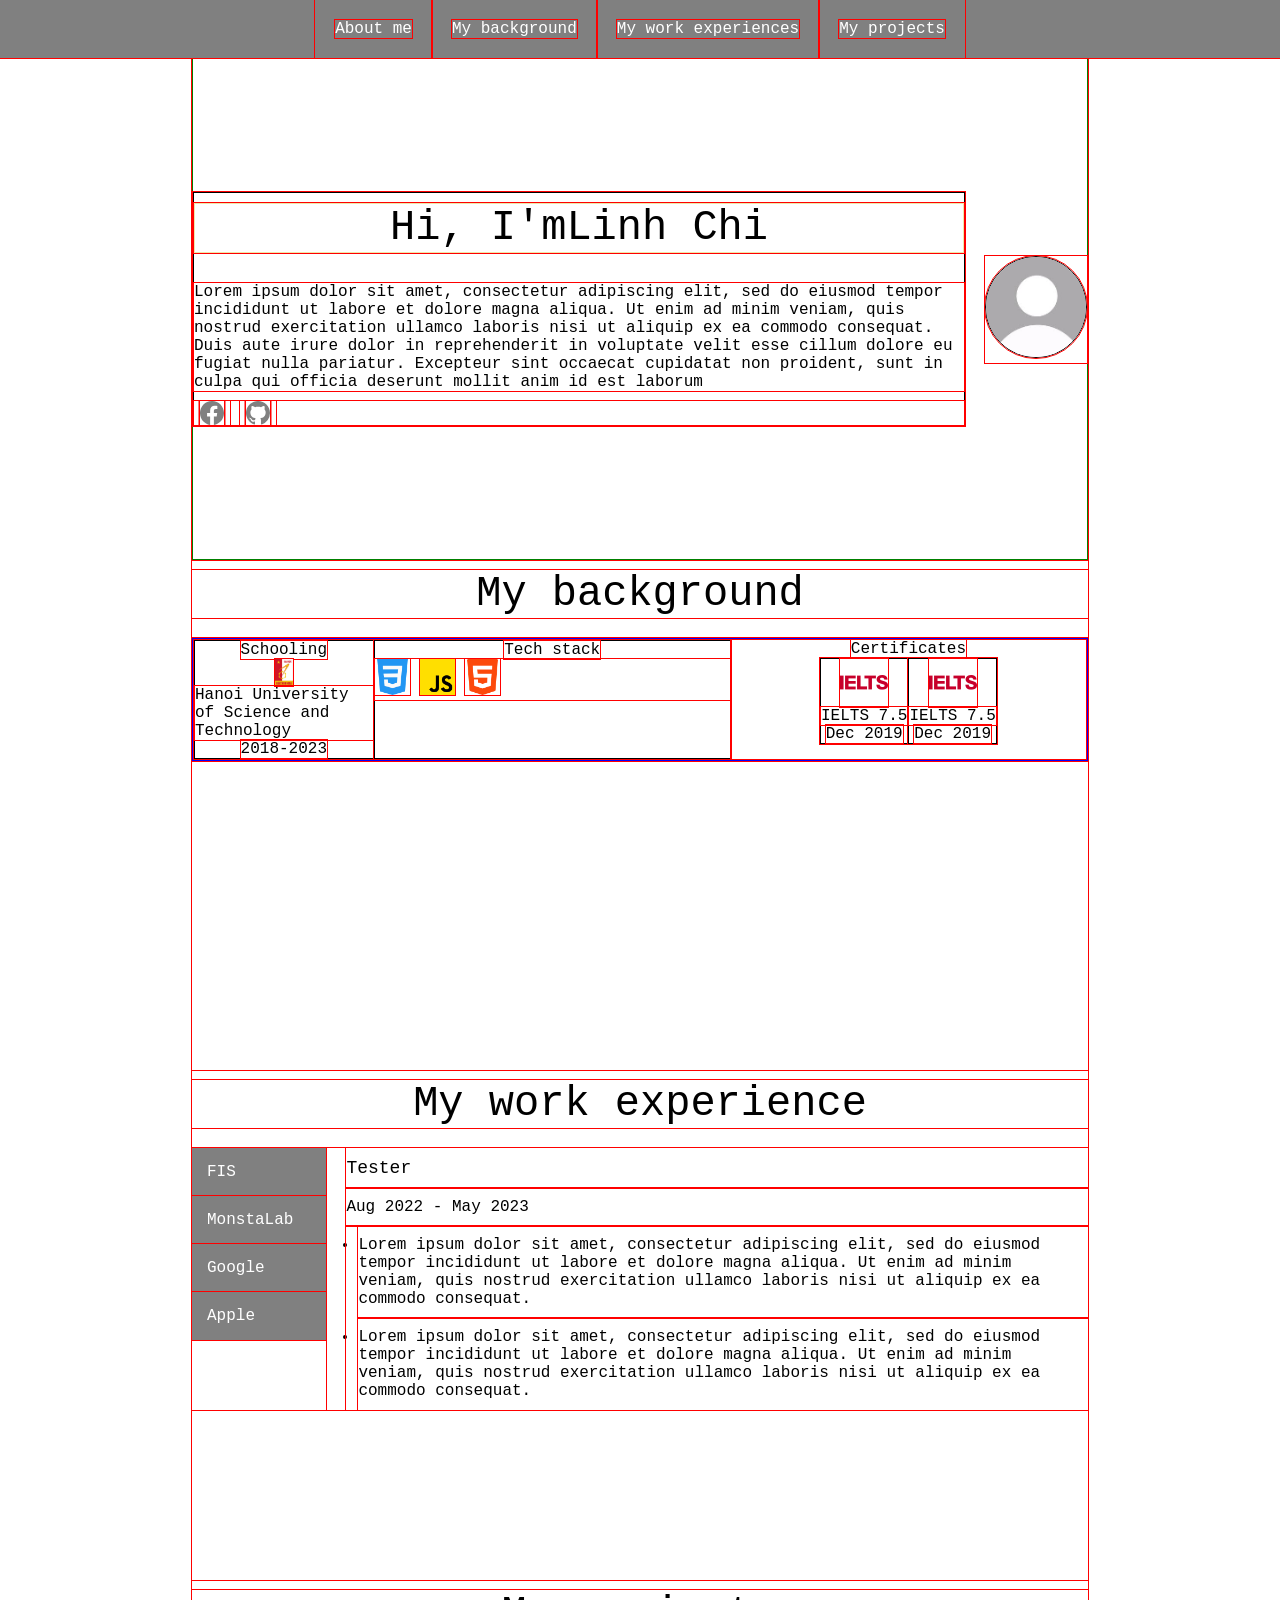
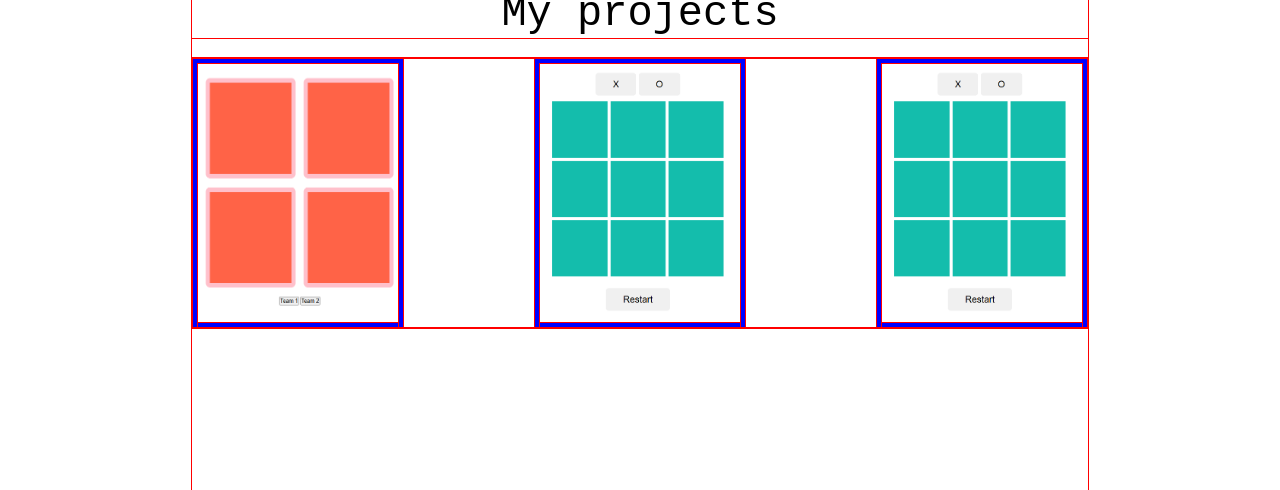
==== index.html @ 610fedc7 "first" ====
<!doctype html>
<html lang="en">
  <head>
    <meta charset="UTF-8" />
    <meta name="viewport" content="width=device-width, initial-scale=1.0" />
    <title>Document</title>

    <link rel="stylesheet" href="style.css" />
    <link
      rel="stylesheet"
      href="https://fontawesome.com/icons/facebook-f?f=brands&s=solid"
    />
  </head>
  <body>
      <ul class="navbar">
        <li><a href="about_me">About me</a></li>
        <li><a href="">My background</a></li>
        <li><a href="">My work experiences</a></li>
        <li><a href="my_project">My projects</a></li>
      </ul>
    </div>

    <div class="contents">
      <section id="about_me">
        <div class="content">
          <header class="header">Hi, I'm</header>
          <div class="introduce">
            Lorem ipsum dolor sit amet, consectetur adipiscing elit, sed do
            eiusmod tempor incididunt ut labore et dolore magna aliqua. Ut enim
            ad minim veniam, quis nostrud exercitation ullamco laboris nisi ut
            aliquip ex ea commodo consequat. Duis aute irure dolor in
            reprehenderit in voluptate velit esse cillum dolore eu fugiat nulla
            pariatur. Excepteur sint occaecat cupidatat non proident, sunt in
            culpa qui officia deserunt mollit anim id est laborum
          </div>
          <div class="social">
            <svg
              class="fb icon"
              xmlns="http://www.w3.org/2000/svg"
              width="16"
              height="16"
              fill="currentColor"
              class="bi bi-facebook"
              viewBox="0 0 16 16"
            >
              <path
                d="M16 8.049c0-4.446-3.582-8.05-8-8.05C3.58 0-.002 3.603-.002 8.05c0 4.017 2.926 7.347 6.75 7.951v-5.625h-2.03V8.05H6.75V6.275c0-2.017 1.195-3.131 3.022-3.131.876 0 1.791.157 1.791.157v1.98h-1.009c-.993 0-1.303.621-1.303 1.258v1.51h2.218l-.354 2.326H9.25V16c3.824-.604 6.75-3.934 6.75-7.951"
              />
            </svg>
            <svg
              class="git icon"
              xmlns="http://www.w3.org/2000/svg"
              width="16"
              height="16"
              fill="currentColor"
              class="bi bi-github"
              viewBox="0 0 16 16"
            >
              <path
                d="M8 0C3.58 0 0 3.58 0 8c0 3.54 2.29 6.53 5.47 7.59.4.07.55-.17.55-.38 0-.19-.01-.82-.01-1.49-2.01.37-2.53-.49-2.69-.94-.09-.23-.48-.94-.82-1.13-.28-.15-.68-.52-.01-.53.63-.01 1.08.58 1.23.82.72 1.21 1.87.87 2.33.66.07-.52.28-.87.51-1.07-1.78-.2-3.64-.89-3.64-3.95 0-.87.31-1.59.82-2.15-.08-.2-.36-1.02.08-2.12 0 0 .67-.21 2.2.82.64-.18 1.32-.27 2-.27s1.36.09 2 .27c1.53-1.04 2.2-.82 2.2-.82.44 1.1.16 1.92.08 2.12.51.56.82 1.27.82 2.15 0 3.07-1.87 3.75-3.65 3.95.29.25.54.73.54 1.48 0 1.07-.01 1.93-.01 2.2 0 .21.15.46.55.38A8.01 8.01 0 0 0 16 8c0-4.42-3.58-8-8-8"
              />
            </svg>
          </div>
        </div>
        <div class="image"><img src="ava.jfif" alt="" class="ava" /></div>
      </section>
      <section id="my_background">
        <header>My background</header>
        <div class="bg-contents">
          <div class="schooling">
            <span class="bgheader">Schooling</span>
            <img src="school.png" alt="" class="bg schoolimg" />
            <span class="name">Hanoi University of Science and Technology</span>
            <span class="time">2018-2023</span>
          </div>
          <div class="tech">
            <span class="bgheader">Tech stack</span>
            <div class="techlogo">
              <img src="css-3.png" alt="" class="techimg" />
              <img src="js.png" alt="" />
              <img src="html-5_174854.png" alt="" />
            </div>
          </div>
          <div class="certs">
            <span class="bgheader">Certificates</span>
            <div class="certdis">
              <div class="cert">
                <img src="icons8-ielts-48.png" alt="" class="bg" />
                <span class="name">IELTS 7.5</span>
                <span class="time">Dec 2019</span>
              </div>
              <div class="cert">
                <img src="icons8-ielts-48.png" alt="" class="bg" />
                <span class="name">IELTS 7.5</span>
                <span class="time">Dec 2019</span>
              </div>
            </div>
          </div>
        </div>
      </section>
      <section id="my_workexp">
        <header>My work experience</header>
        <div class="workexp">
          <ul class="companies">
            <li class="fis">FIS</li>
            <li class="monstalab">MonstaLab</li>
            <li class="google">Google</li>
            <li class="apple">Apple</li>
          </ul>

          <div class="companycontent">
            <span class="role">Tester</span>
            <span class="time1">Aug 2022 - May 2023</span>
            <ul class="work">
              <li>
                Lorem ipsum dolor sit amet, consectetur adipiscing elit, sed do eiusmod tempor incididunt ut labore et dolore magna aliqua. Ut enim ad minim veniam, quis nostrud exercitation ullamco laboris nisi ut aliquip ex ea commodo consequat.
              </li>
              <li>
Lorem ipsum dolor sit amet, consectetur adipiscing elit, sed do eiusmod tempor incididunt ut labore et dolore magna aliqua. Ut enim ad minim veniam, quis nostrud exercitation ullamco laboris nisi ut aliquip ex ea commodo consequat.
              </li>
            </ul>
          </div>
        </div>
      </section>
      <section id="my_project">
        <header>My projects</header>
        <div class="cards">
          <div class="project-card">
            <a href="https://image-shuffle-theta.vercel.app/" target="_blank">
              <img src="image_card.png" alt="" class="cardimg" />
            </a>
            <span class="spanclass">Shuffle card</span>
          </div>
          <div class="project-card">
            <a href="https://tictactoe-mauve-five.vercel.app/" target="_blank">
              <img src="tictac.png" alt="" class="cardimg" />
            </a>
            <!-- <p>Tic Tac Toe</p> -->
          </div>
          <div class="project-card">
            <a href="https://tictactoe-mauve-five.vercel.app/" target="_blank">
              <img src="tictac.png" alt="" class="cardimg" />
            </a>
            <!-- <p>Tic Tac Toe</p> -->
          </div>
        </div>
      </section>
    </div>
    <script src="script.js"></script>
  </body>
</html>
---- style.css ----
* {
  padding: 0;
  margin: 0;
  font-family: "Courier New", Courier, monospace;
}
* {
  outline: 1px solid red;
}
.bg-contents {
  /* font-size: 16px; */
  border: 2px solid blue;
  /* padding-top: 10px; */
}
.workexp {
  display: flex;
  gap: 20px;
}
section{
  height: 500px;
}
.companies {
  display: flex;
  width: 15%;
  flex-direction: column;
}
.companycontent {
  display: flex;
  flex-direction: column;
  width: calc(85% - 20px);
}
.companies li,
.work li {
  list-style-type: none;
}
.companies li {
  padding: 15px;
  color: white;
  background: grey;
}
.companies li:hover {
  cursor: pointer;
  background: rgb(86, 73, 73);
}
.companycontent span{
  padding: 10px 0;
}
.work {
  /* margin-top: 20px; */
}
.role{
font-size: 18px;
}
.work li{
  padding: 10px 0;
  margin-left: 12px;
  list-style-type: disc;
}
.certs {
  display: flex;
  flex-direction: column;
  /* justify-content: center; */
  align-items: center;
}
.bgheader {
  /* font-weight: bold; */
}
#about_me {
  border: 1px solid green;
  display: flex;
  align-items: center;
  /* align-items: flex-start; */
  gap: 20px;
  justify-content: space-between;
}
.schoolimg {
  width: 10%;
  /* height: auto; */
}
.schooling,
.tech,
.cert {
  border: 1px solid #000;
  display: flex;
  flex-direction: column;
  justify-content: flex-start;
  align-items: center;
  /* width: calc(100% / 3) */
}
.certdis {
  display: flex;
}
.schooling {
  width: 20%;
}
.tech,
.certs {
  width: 40%;
}
.tech img {
  width: 10%;
}
.techlogo {
  /* display: flex; */
}
.cert {
  border: 1px solid #000;
}
.ava {
  border: 1px solid #000;
  border-radius: 50%;
  width: 100px;
}
.header {
  border: 1px solid palegoldenrod;
}
.content {
  display: flex;
  flex-direction: column;
  gap: 10px;
  border: 1px solid #000;
  /* margin-left: 0; */
}
.header::after {
  content: "|";
  /* margin-left: 5px; */

  animation: blink 1s infinite;
}
.header.done::after {
  animation: blink 1s 3;
  display: none;
}

@keyframes blink {
  0% {
    opacity: 1;
  }
  50% {
    opacity: 0;
  }
  100% {
    opacity: 1;
  }
}
.navbar {
  position: sticky;
  top:0;
  overflow: hidden;
  background: grey;
  display: flex;
  justify-content: center;
  list-style-type: none;
  /* gap: 20px; */
  /* padding: 10px; */
}
a {
  text-decoration: none;
  color: white;
  /* list-style-type: none; */
  /* padding: 10px; */
}
.navbar li {
  padding: 20px;
  /* background: grey; */
}
.navbar li:hover {
  background: rgb(6, 3, 3);
}
.bg-contents {
  display: flex;
  justify-content: space-between;
  height: auto;
}
a:hover {
  cursor: pointer;
}
.icon {
  width: 36px;
  height: 24px;
  cursor: pointer;
  fill: grey;
}
.icon:hover {
  fill: rgb(19, 18, 18);
}
.fb {
}
.git {
  /* fill: */
}
.contents {
  width: 70%;
  margin: auto;
}
header {
  text-align: center;
  margin-top: 10px;
  margin-bottom: 20px;
  font-size: 42px;
}
.cards {
  display: flex;
  /* flex-wrap: wrap; */
  /* gap: 50px; */
  border: 1px solid red;
  justify-content: space-between;
  /* height: auto; */
  /* height: 100%; */
}

.social {
  display: flex;
  gap: 10px;
}
/* Hover state */
.project-card:hover img {
  /* filter: blur(2px); */
  filter: brightness(70%);
}
.project-card:hover .spanclass {
  display: block;
}

.spanclass {
  position: absolute;
  top: 50%;
  left: 50%;
  transform: translate(-50%, -50%);
  /* filter: brightness(100%); */

  width: 150px;
  text-align: center;
  /* left:5px; */
  /* right:5px; */
  color: white;
  font-weight: 700;
  /* border: 1px solid #000; */
  display: none;
}
.project-card {
  position: relative;
  border: 5px solid blue;
  /* width: 30%; */
  width: 200px;
}
.cardimg {
  /* width: auto; */
  transition: filter 0.3s;
  width: 100%;
  height: 100%;
  /* height: 50%; */
}
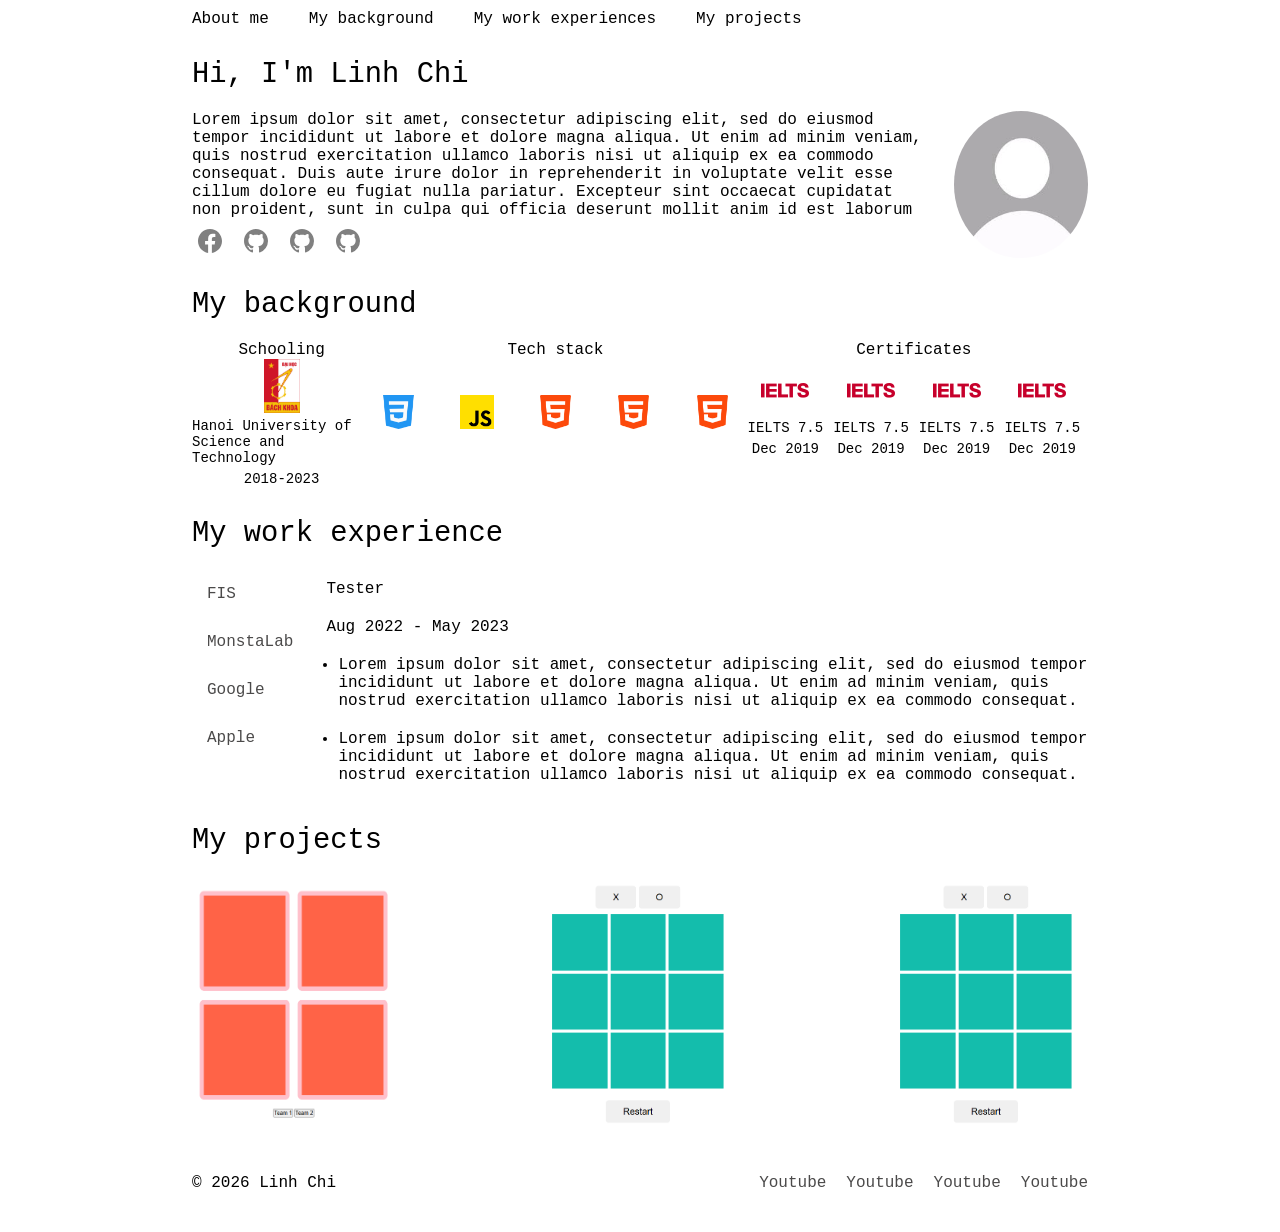
==== commit fd7e8715: "new" ====
--- a/index.html
+++ b/index.html
@@ -12,57 +12,91 @@
     />
   </head>
   <body>
-      <ul class="navbar">
-        <li><a href="about_me">About me</a></li>
-        <li><a href="">My background</a></li>
-        <li><a href="">My work experiences</a></li>
-        <li><a href="my_project">My projects</a></li>
+    
+      <!-- <span class="myname">Linh Chi</span> -->
+       <ul class="navbar">
+        <li><a href="#about_me">About me</a></li>
+        <li><a href="#my_background">My background</a></li>
+        <li><a href="#my_workexp">My work experiences</a></li>
+        <li><a href="#my_project">My projects</a></li>
       </ul>
+      <!-- <img class="navicon" src="menu.png" alt=""> -->
+   
+     
     </div>
 
     <div class="contents">
       <section id="about_me">
-        <div class="content">
-          <header class="header">Hi, I'm</header>
-          <div class="introduce">
-            Lorem ipsum dolor sit amet, consectetur adipiscing elit, sed do
-            eiusmod tempor incididunt ut labore et dolore magna aliqua. Ut enim
-            ad minim veniam, quis nostrud exercitation ullamco laboris nisi ut
-            aliquip ex ea commodo consequat. Duis aute irure dolor in
-            reprehenderit in voluptate velit esse cillum dolore eu fugiat nulla
-            pariatur. Excepteur sint occaecat cupidatat non proident, sunt in
-            culpa qui officia deserunt mollit anim id est laborum
-          </div>
-          <div class="social">
-            <svg
-              class="fb icon"
-              xmlns="http://www.w3.org/2000/svg"
-              width="16"
-              height="16"
-              fill="currentColor"
-              class="bi bi-facebook"
-              viewBox="0 0 16 16"
-            >
-              <path
-                d="M16 8.049c0-4.446-3.582-8.05-8-8.05C3.58 0-.002 3.603-.002 8.05c0 4.017 2.926 7.347 6.75 7.951v-5.625h-2.03V8.05H6.75V6.275c0-2.017 1.195-3.131 3.022-3.131.876 0 1.791.157 1.791.157v1.98h-1.009c-.993 0-1.303.621-1.303 1.258v1.51h2.218l-.354 2.326H9.25V16c3.824-.604 6.75-3.934 6.75-7.951"
-              />
-            </svg>
-            <svg
-              class="git icon"
-              xmlns="http://www.w3.org/2000/svg"
-              width="16"
-              height="16"
-              fill="currentColor"
-              class="bi bi-github"
-              viewBox="0 0 16 16"
-            >
-              <path
-                d="M8 0C3.58 0 0 3.58 0 8c0 3.54 2.29 6.53 5.47 7.59.4.07.55-.17.55-.38 0-.19-.01-.82-.01-1.49-2.01.37-2.53-.49-2.69-.94-.09-.23-.48-.94-.82-1.13-.28-.15-.68-.52-.01-.53.63-.01 1.08.58 1.23.82.72 1.21 1.87.87 2.33.66.07-.52.28-.87.51-1.07-1.78-.2-3.64-.89-3.64-3.95 0-.87.31-1.59.82-2.15-.08-.2-.36-1.02.08-2.12 0 0 .67-.21 2.2.82.64-.18 1.32-.27 2-.27s1.36.09 2 .27c1.53-1.04 2.2-.82 2.2-.82.44 1.1.16 1.92.08 2.12.51.56.82 1.27.82 2.15 0 3.07-1.87 3.75-3.65 3.95.29.25.54.73.54 1.48 0 1.07-.01 1.93-.01 2.2 0 .21.15.46.55.38A8.01 8.01 0 0 0 16 8c0-4.42-3.58-8-8-8"
-              />
-            </svg>
-          </div>
-        </div>
-        <div class="image"><img src="ava.jfif" alt="" class="ava" /></div>
+          <header class="header">Hi, I'm Linh Chi</header>
+          <div class="mecontents">
+       <div class="introducesocial">
+             <div class="introduce">
+              Lorem ipsum dolor sit amet, consectetur adipiscing elit, sed do
+              eiusmod tempor incididunt ut labore et dolore magna aliqua. Ut enim
+              ad minim veniam, quis nostrud exercitation ullamco laboris nisi ut
+              aliquip ex ea commodo consequat. Duis aute irure dolor in
+              reprehenderit in voluptate velit esse cillum dolore eu fugiat nulla
+              pariatur. Excepteur sint occaecat cupidatat non proident, sunt in
+              culpa qui officia deserunt mollit anim id est laborum
+            </div>
+            <div class="social">
+        <a href="https://www.facebook.com/profile.php?id=61572621895188"> <svg
+                class="fb icon"
+                xmlns="http://www.w3.org/2000/svg"
+                width="16"
+                height="16"
+                fill="currentColor"
+                class="bi bi-facebook"
+                viewBox="0 0 16 16"
+              >
+                <path
+                  d="M16 8.049c0-4.446-3.582-8.05-8-8.05C3.58 0-.002 3.603-.002 8.05c0 4.017 2.926 7.347 6.75 7.951v-5.625h-2.03V8.05H6.75V6.275c0-2.017 1.195-3.131 3.022-3.131.876 0 1.791.157 1.791.157v1.98h-1.009c-.993 0-1.303.621-1.303 1.258v1.51h2.218l-.354 2.326H9.25V16c3.824-.604 6.75-3.934 6.75-7.951"
+                />
+              </svg></a>     
+              <svg
+                class="git icon"
+                xmlns="http://www.w3.org/2000/svg"
+                width="16"
+                height="16"
+                fill="currentColor"
+                class="bi bi-github"
+                viewBox="0 0 16 16"
+              >
+                <path
+                  d="M8 0C3.58 0 0 3.58 0 8c0 3.54 2.29 6.53 5.47 7.59.4.07.55-.17.55-.38 0-.19-.01-.82-.01-1.49-2.01.37-2.53-.49-2.69-.94-.09-.23-.48-.94-.82-1.13-.28-.15-.68-.52-.01-.53.63-.01 1.08.58 1.23.82.72 1.21 1.87.87 2.33.66.07-.52.28-.87.51-1.07-1.78-.2-3.64-.89-3.64-3.95 0-.87.31-1.59.82-2.15-.08-.2-.36-1.02.08-2.12 0 0 .67-.21 2.2.82.64-.18 1.32-.27 2-.27s1.36.09 2 .27c1.53-1.04 2.2-.82 2.2-.82.44 1.1.16 1.92.08 2.12.51.56.82 1.27.82 2.15 0 3.07-1.87 3.75-3.65 3.95.29.25.54.73.54 1.48 0 1.07-.01 1.93-.01 2.2 0 .21.15.46.55.38A8.01 8.01 0 0 0 16 8c0-4.42-3.58-8-8-8"
+                />
+              </svg>
+               <svg
+                class="git icon"
+                xmlns="http://www.w3.org/2000/svg"
+                width="16"
+                height="16"
+                fill="currentColor"
+                class="bi bi-github"
+                viewBox="0 0 16 16"
+              >
+                <path
+                  d="M8 0C3.58 0 0 3.58 0 8c0 3.54 2.29 6.53 5.47 7.59.4.07.55-.17.55-.38 0-.19-.01-.82-.01-1.49-2.01.37-2.53-.49-2.69-.94-.09-.23-.48-.94-.82-1.13-.28-.15-.68-.52-.01-.53.63-.01 1.08.58 1.23.82.72 1.21 1.87.87 2.33.66.07-.52.28-.87.51-1.07-1.78-.2-3.64-.89-3.64-3.95 0-.87.31-1.59.82-2.15-.08-.2-.36-1.02.08-2.12 0 0 .67-.21 2.2.82.64-.18 1.32-.27 2-.27s1.36.09 2 .27c1.53-1.04 2.2-.82 2.2-.82.44 1.1.16 1.92.08 2.12.51.56.82 1.27.82 2.15 0 3.07-1.87 3.75-3.65 3.95.29.25.54.73.54 1.48 0 1.07-.01 1.93-.01 2.2 0 .21.15.46.55.38A8.01 8.01 0 0 0 16 8c0-4.42-3.58-8-8-8"
+                />
+              </svg>
+               <svg
+                class="git icon"
+                xmlns="http://www.w3.org/2000/svg"
+                width="16"
+                height="16"
+                fill="currentColor"
+                class="bi bi-github"
+                viewBox="0 0 16 16"
+              >
+                <path
+                  d="M8 0C3.58 0 0 3.58 0 8c0 3.54 2.29 6.53 5.47 7.59.4.07.55-.17.55-.38 0-.19-.01-.82-.01-1.49-2.01.37-2.53-.49-2.69-.94-.09-.23-.48-.94-.82-1.13-.28-.15-.68-.52-.01-.53.63-.01 1.08.58 1.23.82.72 1.21 1.87.87 2.33.66.07-.52.28-.87.51-1.07-1.78-.2-3.64-.89-3.64-3.95 0-.87.31-1.59.82-2.15-.08-.2-.36-1.02.08-2.12 0 0 .67-.21 2.2.82.64-.18 1.32-.27 2-.27s1.36.09 2 .27c1.53-1.04 2.2-.82 2.2-.82.44 1.1.16 1.92.08 2.12.51.56.82 1.27.82 2.15 0 3.07-1.87 3.75-3.65 3.95.29.25.54.73.54 1.48 0 1.07-.01 1.93-.01 2.2 0 .21.15.46.55.38A8.01 8.01 0 0 0 16 8c0-4.42-3.58-8-8-8"
+                />
+              </svg>
+            </div>
+       </div>
+                   
+      <div class="image"><img src="ava.jfif" alt="" class="ava" /></div>
+          </div>
       </section>
       <section id="my_background">
         <header>My background</header>
@@ -75,24 +109,40 @@
           </div>
           <div class="tech">
             <span class="bgheader">Tech stack</span>
-            <div class="techlogo">
-              <img src="css-3.png" alt="" class="techimg" />
-              <img src="js.png" alt="" />
-              <img src="html-5_174854.png" alt="" />
+            <div class="techwrap">
+              <div class="techlogo">
+                <img src="css-3.png" alt="" class="techimg" />
+                <img src="js.png" alt="" />
+                <img src="html-5_174854.png" alt="" />
+                <img src="html-5_174854.png" alt="" />
+                <img src="html-5_174854.png" alt="" />
+              </div>
             </div>
           </div>
           <div class="certs">
             <span class="bgheader">Certificates</span>
-            <div class="certdis">
-              <div class="cert">
-                <img src="icons8-ielts-48.png" alt="" class="bg" />
-                <span class="name">IELTS 7.5</span>
-                <span class="time">Dec 2019</span>
-              </div>
-              <div class="cert">
-                <img src="icons8-ielts-48.png" alt="" class="bg" />
-                <span class="name">IELTS 7.5</span>
-                <span class="time">Dec 2019</span>
+            <div class="certwrap">
+              <div class="certdis">
+                <div class="cert">
+                  <img src="icons8-ielts-48.png" alt="" class="bg" />
+                  <span class="name">IELTS 7.5</span>
+                  <span class="time">Dec 2019</span>
+                </div>
+                <div class="cert">
+                  <img src="icons8-ielts-48.png" alt="" class="bg" />
+                  <span class="name">IELTS 7.5</span>
+                  <span class="time">Dec 2019</span>
+                </div>
+                <div class="cert">
+                  <img src="icons8-ielts-48.png" alt="" class="bg" />
+                  <span class="name">IELTS 7.5</span>
+                  <span class="time">Dec 2019</span>
+                </div>
+                <div class="cert">
+                  <img src="icons8-ielts-48.png" alt="" class="bg" />
+                  <span class="name">IELTS 7.5</span>
+                  <span class="time">Dec 2019</span>
+                </div>
               </div>
             </div>
           </div>
@@ -135,16 +185,29 @@
             <a href="https://tictactoe-mauve-five.vercel.app/" target="_blank">
               <img src="tictac.png" alt="" class="cardimg" />
             </a>
+            <span class="spanclass">Shuffle card</span>
+
             <!-- <p>Tic Tac Toe</p> -->
           </div>
           <div class="project-card">
             <a href="https://tictactoe-mauve-five.vercel.app/" target="_blank">
               <img src="tictac.png" alt="" class="cardimg" />
             </a>
+            <span class="spanclass">Shuffle card</span>
+
             <!-- <p>Tic Tac Toe</p> -->
           </div>
         </div>
       </section>
+      <footer>
+  <span>© 2026 Linh Chi</span>
+  <div class="links">
+    <span><a href="https://www.youtube.com/@ChiPham-i1p">Youtube</a></span>
+    <span><a href="https://www.youtube.com/@ChiPham-i1p">Youtube</a></span>
+    <span><a href="https://www.youtube.com/@ChiPham-i1p">Youtube</a></span>
+    <span><a href="https://www.youtube.com/@ChiPham-i1p">Youtube</a></span>
+  </div>
+</footer>
     </div>
     <script src="script.js"></script>
   </body>
--- a/style.css
+++ b/style.css
@@ -1,178 +1,110 @@
+/* set up     */
+
+body {
+  width: 70%;
+  margin: auto;
+}
+html {
+  scroll-behavior: smooth;
+}
+header {
+  text-align: left;
+  margin-top: 10px;
+  margin-bottom: 20px;
+  font-size: clamp(1.8rem, 1.5vw, 2rem);
+}
 * {
   padding: 0;
   margin: 0;
   font-family: "Courier New", Courier, monospace;
+  font-size: clamp(1rem, 1vw, 1.1rem);
 }
 * {
-  outline: 1px solid red;
-}
-.bg-contents {
-  /* font-size: 16px; */
-  border: 2px solid blue;
-  /* padding-top: 10px; */
-}
-.workexp {
-  display: flex;
-  gap: 20px;
-}
-section{
-  height: 500px;
-}
-.companies {
-  display: flex;
-  width: 15%;
-  flex-direction: column;
-}
-.companycontent {
-  display: flex;
-  flex-direction: column;
-  width: calc(85% - 20px);
-}
-.companies li,
-.work li {
+  /* outline: 1px solid black; */
+}
+/* nav */
+
+.navbarbox {
+  display: flex;
+  justify-content: space-between;
+  align-items: center;
+  padding: 20px;
+  /* border: 1px solid #000; */
+}
+.navbar {
+  margin-top: 10px;
+  display: flex;
+
+  /* color:white; */
+
+  gap: 40px;
   list-style-type: none;
 }
-.companies li {
-  padding: 15px;
-  color: white;
-  background: grey;
-}
-.companies li:hover {
+.navbar a {
+  text-decoration: none;
+  color: black;
+  /* background: #000; */
+  display: inline-block;
+}
+.navbar a:hover {
   cursor: pointer;
-  background: rgb(86, 73, 73);
-}
-.companycontent span{
-  padding: 10px 0;
-}
-.work {
-  /* margin-top: 20px; */
-}
-.role{
-font-size: 18px;
-}
-.work li{
-  padding: 10px 0;
-  margin-left: 12px;
-  list-style-type: disc;
-}
-.certs {
-  display: flex;
-  flex-direction: column;
-  /* justify-content: center; */
-  align-items: center;
-}
-.bgheader {
-  /* font-weight: bold; */
-}
-#about_me {
-  border: 1px solid green;
-  display: flex;
-  align-items: center;
+}
+.myname {
+  color: black;
+  /* text-align: left; */
+}
+
+.navicon {
+  display: none;
+  width: 8%;
+}
+
+.navbarflex {
+  /* border: 1px solid #000; */
+  flex-direction: column;
   /* align-items: flex-start; */
   gap: 20px;
-  justify-content: space-between;
-}
-.schoolimg {
-  width: 10%;
-  /* height: auto; */
-}
-.schooling,
-.tech,
-.cert {
-  border: 1px solid #000;
-  display: flex;
-  flex-direction: column;
-  justify-content: flex-start;
-  align-items: center;
-  /* width: calc(100% / 3) */
-}
-.certdis {
-  display: flex;
-}
-.schooling {
-  width: 20%;
-}
-.tech,
-.certs {
-  width: 40%;
-}
-.tech img {
-  width: 10%;
-}
-.techlogo {
-  /* display: flex; */
-}
-.cert {
-  border: 1px solid #000;
+  position: absolute;
+  right: 0;
+  top: 65px;
+}
+.navbarflex a {
+  display: inline block;
+  padding: 10px;
+}
+/* layout */
+section {
+  margin-top: 30px;
+  /* border: 1px solid #000; */
+  /* height: 30vw; */
+}
+/* aboutme */
+
+#about_me {
+  /* margin-top: 160px; */
+}
+.mecontents {
+  display: flex;
+  /* flex-wrap: wrap; */
+  gap: 30px;
+}
+.introducesocial {
+  display: flex;
+  flex-direction: column;
+  gap: 10px;
+}
+.social {
+  display: flex;
+  gap: 10px;
+}
+.image {
+  display: flex;
+  justify-content: center;
+  flex: 0 0 15%;
 }
 .ava {
-  border: 1px solid #000;
   border-radius: 50%;
-  width: 100px;
-}
-.header {
-  border: 1px solid palegoldenrod;
-}
-.content {
-  display: flex;
-  flex-direction: column;
-  gap: 10px;
-  border: 1px solid #000;
-  /* margin-left: 0; */
-}
-.header::after {
-  content: "|";
-  /* margin-left: 5px; */
-
-  animation: blink 1s infinite;
-}
-.header.done::after {
-  animation: blink 1s 3;
-  display: none;
-}
-
-@keyframes blink {
-  0% {
-    opacity: 1;
-  }
-  50% {
-    opacity: 0;
-  }
-  100% {
-    opacity: 1;
-  }
-}
-.navbar {
-  position: sticky;
-  top:0;
-  overflow: hidden;
-  background: grey;
-  display: flex;
-  justify-content: center;
-  list-style-type: none;
-  /* gap: 20px; */
-  /* padding: 10px; */
-}
-a {
-  text-decoration: none;
-  color: white;
-  /* list-style-type: none; */
-  /* padding: 10px; */
-}
-.navbar li {
-  padding: 20px;
-  /* background: grey; */
-}
-.navbar li:hover {
-  background: rgb(6, 3, 3);
-}
-.bg-contents {
-  display: flex;
-  justify-content: space-between;
-  height: auto;
-}
-a:hover {
-  cursor: pointer;
+  width: 100%;
 }
 .icon {
   width: 36px;
@@ -183,70 +115,216 @@
 .icon:hover {
   fill: rgb(19, 18, 18);
 }
-.fb {
-}
-.git {
-  /* fill: */
-}
-.contents {
-  width: 70%;
-  margin: auto;
-}
-header {
-  text-align: center;
-  margin-top: 10px;
-  margin-bottom: 20px;
-  font-size: 42px;
-}
+/* background */
+.bg-contents {
+  display: flex;
+  gap: 10px;
+  justify-content: space-between;
+  /* flex-wrap: wrap; */
+  height: auto;
+}
+
+.schooling,
+.tech,
+.cert,
+.certs {
+  display: flex;
+  flex-direction: column;
+  justify-content: flex-start;
+  align-items: center;
+  /* border: 1px solid #000; */
+}
+.certwrap,
+.techwrap {
+  display: flex;
+  /* width: 100vw; */
+  height: calc(100% - 40px);
+  align-items: center;
+  /* border: 1px solid #000; */
+  /* border: 1px solid #000; */
+}
+.schooling {
+  width: 20%;
+}
+.tech,
+.certs {
+  /* width: 40%; */
+  width: calc((80% - 20px) / 2);
+}
+.schoolimg {
+  width: 20%;
+}
+.name,
+.time {
+  margin-top: 5px;
+  font-size: clamp(0.875rem, 1vw, 0.9rem);
+}
+.techlogo {
+  /* margin-top: 10px; */
+  width: 100%;
+  display: flex;
+  justify-content: space-between;
+}
+.tech img {
+  width: 10%;
+}
+.certdis {
+  display: flex;
+  gap: 10px;
+  /* margin-top: 10px; */
+}
+/* companies */
+.workexp {
+  display: flex;
+  flex-wrap: wrap;
+  /* gap: 20px; */
+}
+.companies {
+  display: flex;
+  /* width: 15%; */
+  flex: 0 0 15%;
+  flex-direction: column;
+}
+.companycontent {
+  flex: 1;
+  display: flex;
+  flex-direction: column;
+  /* width: calc(85% - 20px); */
+}
+.companies li,
+.work li {
+  list-style-type: none;
+}
+.companies li {
+  padding: 15px;
+  color: rgb(75, 74, 74);
+}
+
+.companies li:hover {
+  cursor: pointer;
+  color: black;
+}
+.companycontent span {
+  padding: 10px 0;
+}
+.work {
+}
+
+.work li {
+  padding: 10px 0;
+  margin-left: 12px;
+  list-style-type: disc;
+}
+/* projects */
 .cards {
   display: flex;
-  /* flex-wrap: wrap; */
-  /* gap: 50px; */
-  border: 1px solid red;
-  justify-content: space-between;
-  /* height: auto; */
-  /* height: 100%; */
-}
-
-.social {
-  display: flex;
-  gap: 10px;
-}
-/* Hover state */
+  flex-wrap: wrap;
+  justify-content: space-between;
+}
+
 .project-card:hover img {
-  /* filter: blur(2px); */
   filter: brightness(70%);
 }
 .project-card:hover .spanclass {
   display: block;
 }
-
+.project-card {
+  position: relative;
+
+  width: 200px;
+}
+.cardimg {
+  transition: filter 0.3s;
+  width: 100%;
+  height: 100%;
+}
 .spanclass {
   position: absolute;
   top: 50%;
   left: 50%;
   transform: translate(-50%, -50%);
-  /* filter: brightness(100%); */
 
   width: 150px;
   text-align: center;
-  /* left:5px; */
-  /* right:5px; */
+
   color: white;
   font-weight: 700;
-  /* border: 1px solid #000; */
+
   display: none;
 }
-.project-card {
-  position: relative;
-  border: 5px solid blue;
-  /* width: 30%; */
-  width: 200px;
-}
-.cardimg {
-  /* width: auto; */
-  transition: filter 0.3s;
-  width: 100%;
-  height: 100%;
-  /* height: 50%; */
-}
+/* footer */
+.links {
+  display: flex;
+  gap: 20px;
+}
+.links span a {
+  color: rgb(75, 74, 74);
+  text-decoration: none;
+}
+.links span a:hover {
+  color: black;
+}
+footer {
+  display: flex;
+  flex-wrap: wrap;
+  padding: 40px 0;
+  justify-content: space-between;
+}
+
+/* responsive */
+@media (max-width: 750px) {
+  .navbar {
+    /* display: none; */
+    gap: 5px;
+  }
+  .cards {
+    align-items: center;
+    justify-content: center;
+  }
+  .navicon {
+    display: block;
+  }
+  body {
+    width: 90%;
+  }
+
+  .bg-contents {
+    flex-direction: column;
+    align-items: center;
+  }
+  .mecontents {
+    flex-direction: column;
+  }
+  .companies {
+    /* flex: none; */
+    flex-direction: row;
+    width: 100%;
+  }
+  .companycontent {
+    margin-top: 0;
+    margin-left: 15px;
+  }
+  .schooling,
+  .tech,
+  .certs {
+    width: 100%;
+  }
+  footer {
+    gap: 10px;
+  }
+  .image {
+    flex: none;
+    width: 40%;
+    margin: auto;
+  }
+  .image {
+    order: 1;
+  }
+  .introducesocial {
+    order: 2;
+  }
+}
+@media (max-width: 365px) {
+}
+@media (min-width: 750px) {
+}
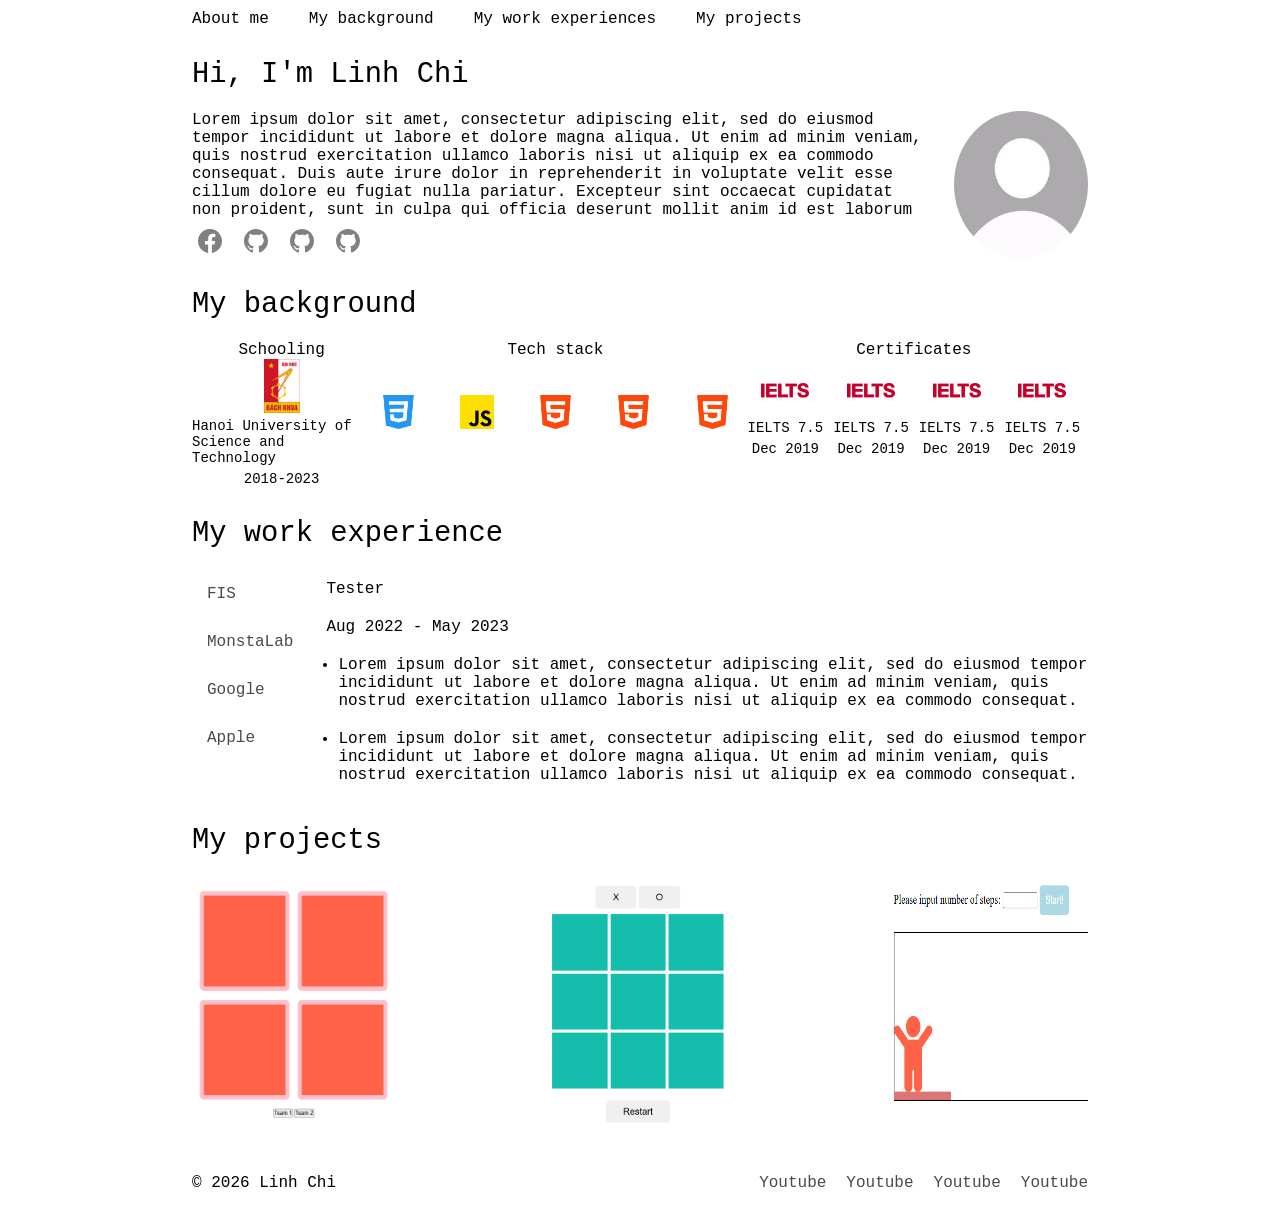
==== commit c84ee5c2: "add" ====
--- a/index.html
+++ b/index.html
@@ -185,15 +185,15 @@
             <a href="https://tictactoe-mauve-five.vercel.app/" target="_blank">
               <img src="tictac.png" alt="" class="cardimg" />
             </a>
-            <span class="spanclass">Shuffle card</span>
+            <span class="spanclass">Tic tac toe</span>
 
             <!-- <p>Tic Tac Toe</p> -->
           </div>
           <div class="project-card">
-            <a href="https://tictactoe-mauve-five.vercel.app/" target="_blank">
-              <img src="tictac.png" alt="" class="cardimg" />
+            <a href="https://ladder-game1.vercel.app/" target="_blank">
+              <img src="ladder.png" alt="" class="cardimg" />
             </a>
-            <span class="spanclass">Shuffle card</span>
+            <span class="spanclass">Ladder game</span>
 
             <!-- <p>Tic Tac Toe</p> -->
           </div>
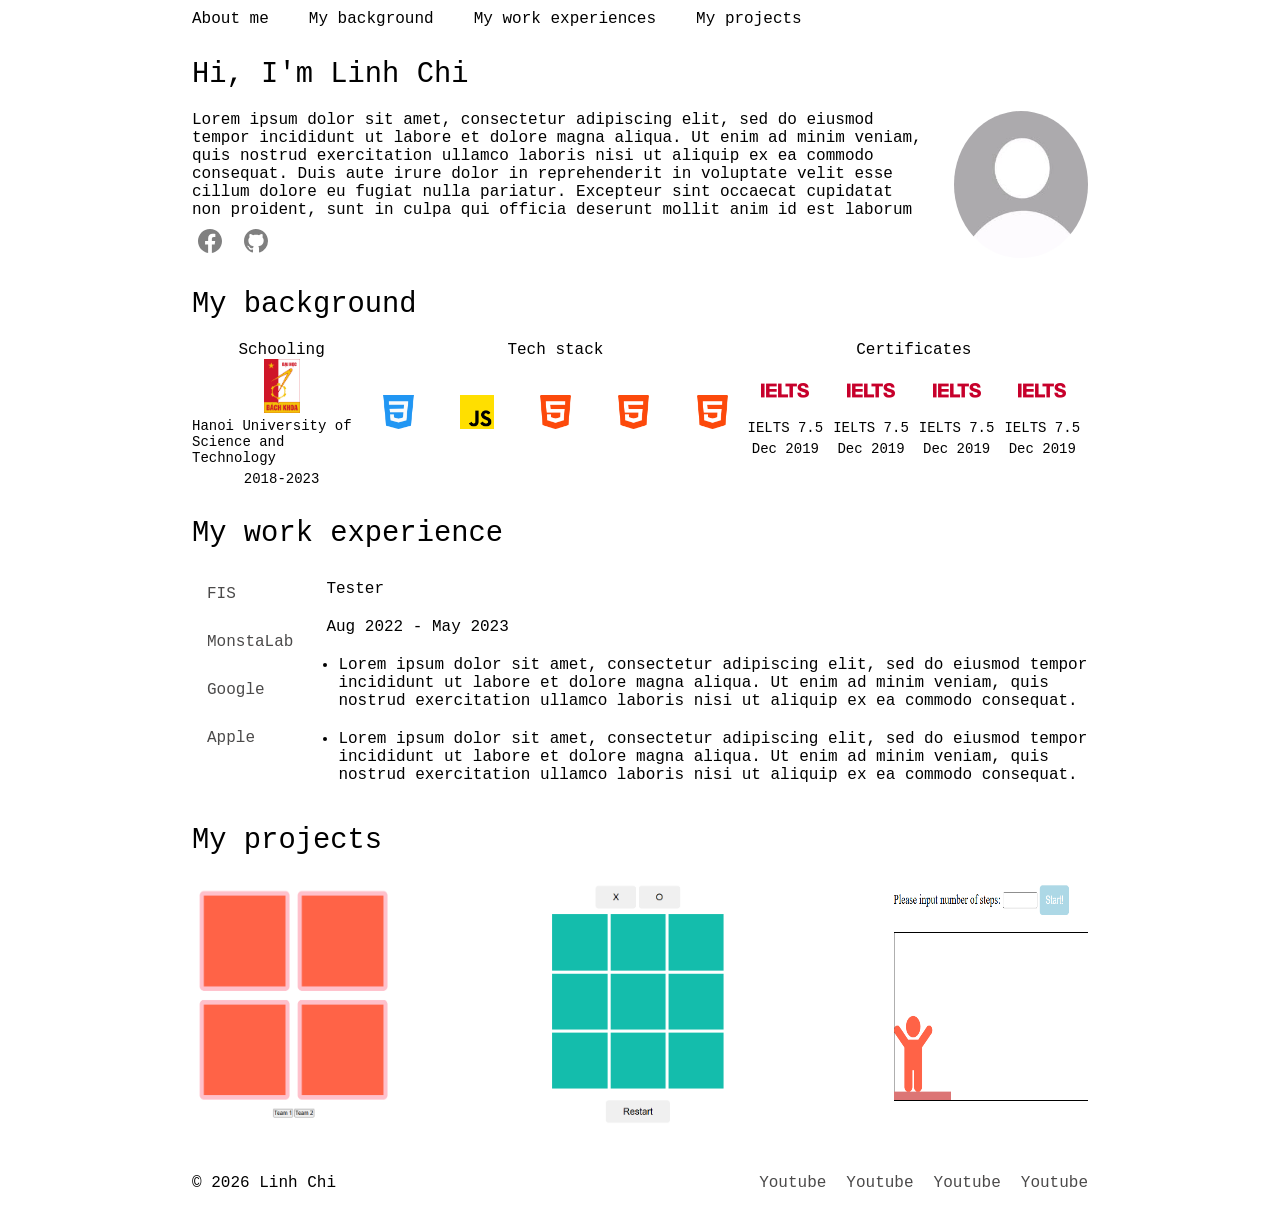
==== commit 05869e0e: "new" ====
--- a/index.html
+++ b/index.html
@@ -53,7 +53,7 @@
                   d="M16 8.049c0-4.446-3.582-8.05-8-8.05C3.58 0-.002 3.603-.002 8.05c0 4.017 2.926 7.347 6.75 7.951v-5.625h-2.03V8.05H6.75V6.275c0-2.017 1.195-3.131 3.022-3.131.876 0 1.791.157 1.791.157v1.98h-1.009c-.993 0-1.303.621-1.303 1.258v1.51h2.218l-.354 2.326H9.25V16c3.824-.604 6.75-3.934 6.75-7.951"
                 />
               </svg></a>     
-              <svg
+              <!-- <svg
                 class="git icon"
                 xmlns="http://www.w3.org/2000/svg"
                 width="16"
@@ -78,20 +78,23 @@
                 <path
                   d="M8 0C3.58 0 0 3.58 0 8c0 3.54 2.29 6.53 5.47 7.59.4.07.55-.17.55-.38 0-.19-.01-.82-.01-1.49-2.01.37-2.53-.49-2.69-.94-.09-.23-.48-.94-.82-1.13-.28-.15-.68-.52-.01-.53.63-.01 1.08.58 1.23.82.72 1.21 1.87.87 2.33.66.07-.52.28-.87.51-1.07-1.78-.2-3.64-.89-3.64-3.95 0-.87.31-1.59.82-2.15-.08-.2-.36-1.02.08-2.12 0 0 .67-.21 2.2.82.64-.18 1.32-.27 2-.27s1.36.09 2 .27c1.53-1.04 2.2-.82 2.2-.82.44 1.1.16 1.92.08 2.12.51.56.82 1.27.82 2.15 0 3.07-1.87 3.75-3.65 3.95.29.25.54.73.54 1.48 0 1.07-.01 1.93-.01 2.2 0 .21.15.46.55.38A8.01 8.01 0 0 0 16 8c0-4.42-3.58-8-8-8"
                 />
-              </svg>
-               <svg
-                class="git icon"
-                xmlns="http://www.w3.org/2000/svg"
-                width="16"
-                height="16"
-                fill="currentColor"
-                class="bi bi-github"
-                viewBox="0 0 16 16"
-              >
-                <path
-                  d="M8 0C3.58 0 0 3.58 0 8c0 3.54 2.29 6.53 5.47 7.59.4.07.55-.17.55-.38 0-.19-.01-.82-.01-1.49-2.01.37-2.53-.49-2.69-.94-.09-.23-.48-.94-.82-1.13-.28-.15-.68-.52-.01-.53.63-.01 1.08.58 1.23.82.72 1.21 1.87.87 2.33.66.07-.52.28-.87.51-1.07-1.78-.2-3.64-.89-3.64-3.95 0-.87.31-1.59.82-2.15-.08-.2-.36-1.02.08-2.12 0 0 .67-.21 2.2.82.64-.18 1.32-.27 2-.27s1.36.09 2 .27c1.53-1.04 2.2-.82 2.2-.82.44 1.1.16 1.92.08 2.12.51.56.82 1.27.82 2.15 0 3.07-1.87 3.75-3.65 3.95.29.25.54.73.54 1.48 0 1.07-.01 1.93-.01 2.2 0 .21.15.46.55.38A8.01 8.01 0 0 0 16 8c0-4.42-3.58-8-8-8"
-                />
-              </svg>
+              </svg> -->
+               <a href="https://github.com/linhchi-source" class="|">
+                 <svg
+                  class="git icon"
+                  xmlns="http://www.w3.org/2000/svg"
+                  width="16"
+                  height="16"
+                  fill="currentColor"
+                  class="bi bi-github"
+                  viewBox="0 0 16 16"
+                               >
+                  <path
+                    d="M8 0C3.58 0 0 3.58 0 8c0 3.54 2.29 6.53 5.47 7.59.4.07.55-.17.55-.38 0-.19-.01-.82-.01-1.49-2.01.37-2.53-.49-2.69-.94-.09-.23-.48-.94-.82-1.13-.28-.15-.68-.52-.01-.53.63-.01 1.08.58 1.23.82.72 1.21 1.87.87 2.33.66.07-.52.28-.87.51-1.07-1.78-.2-3.64-.89-3.64-3.95 0-.87.31-1.59.82-2.15-.08-.2-.36-1.02.08-2.12 0 0 .67-.21 2.2.82.64-.18 1.32-.27 2-.27s1.36.09 2 .27c1.53-1.04 2.2-.82 2.2-.82.44 1.1.16 1.92.08 2.12.51.56.82 1.27.82 2.15 0 3.07-1.87 3.75-3.65 3.95.29.25.54.73.54 1.48 0 1.07-.01 1.93-.01 2.2 0 .21.15.46.55.38A8.01 8.01 0 0 0 16 8c0-4.42-3.58-8-8-8"
+                  />
+                               </svg>
+               </a>
+
             </div>
        </div>
                    
